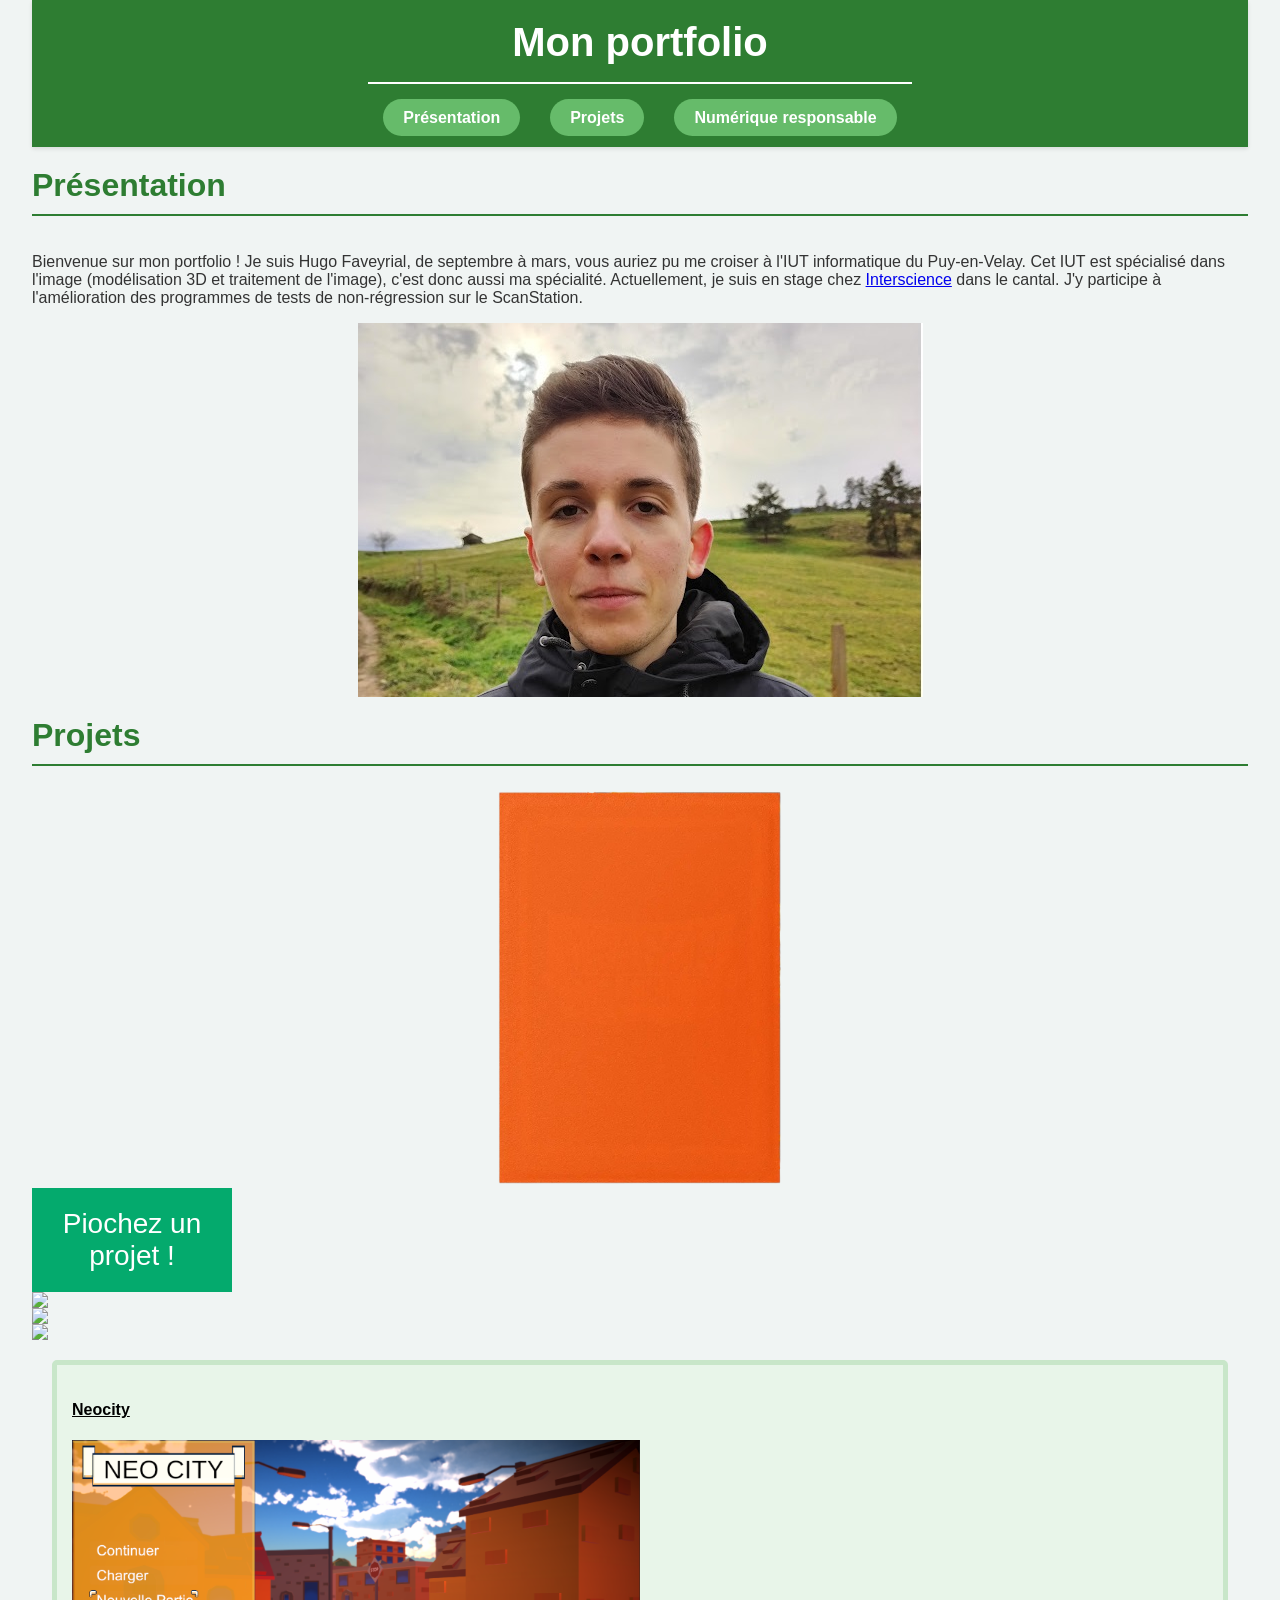
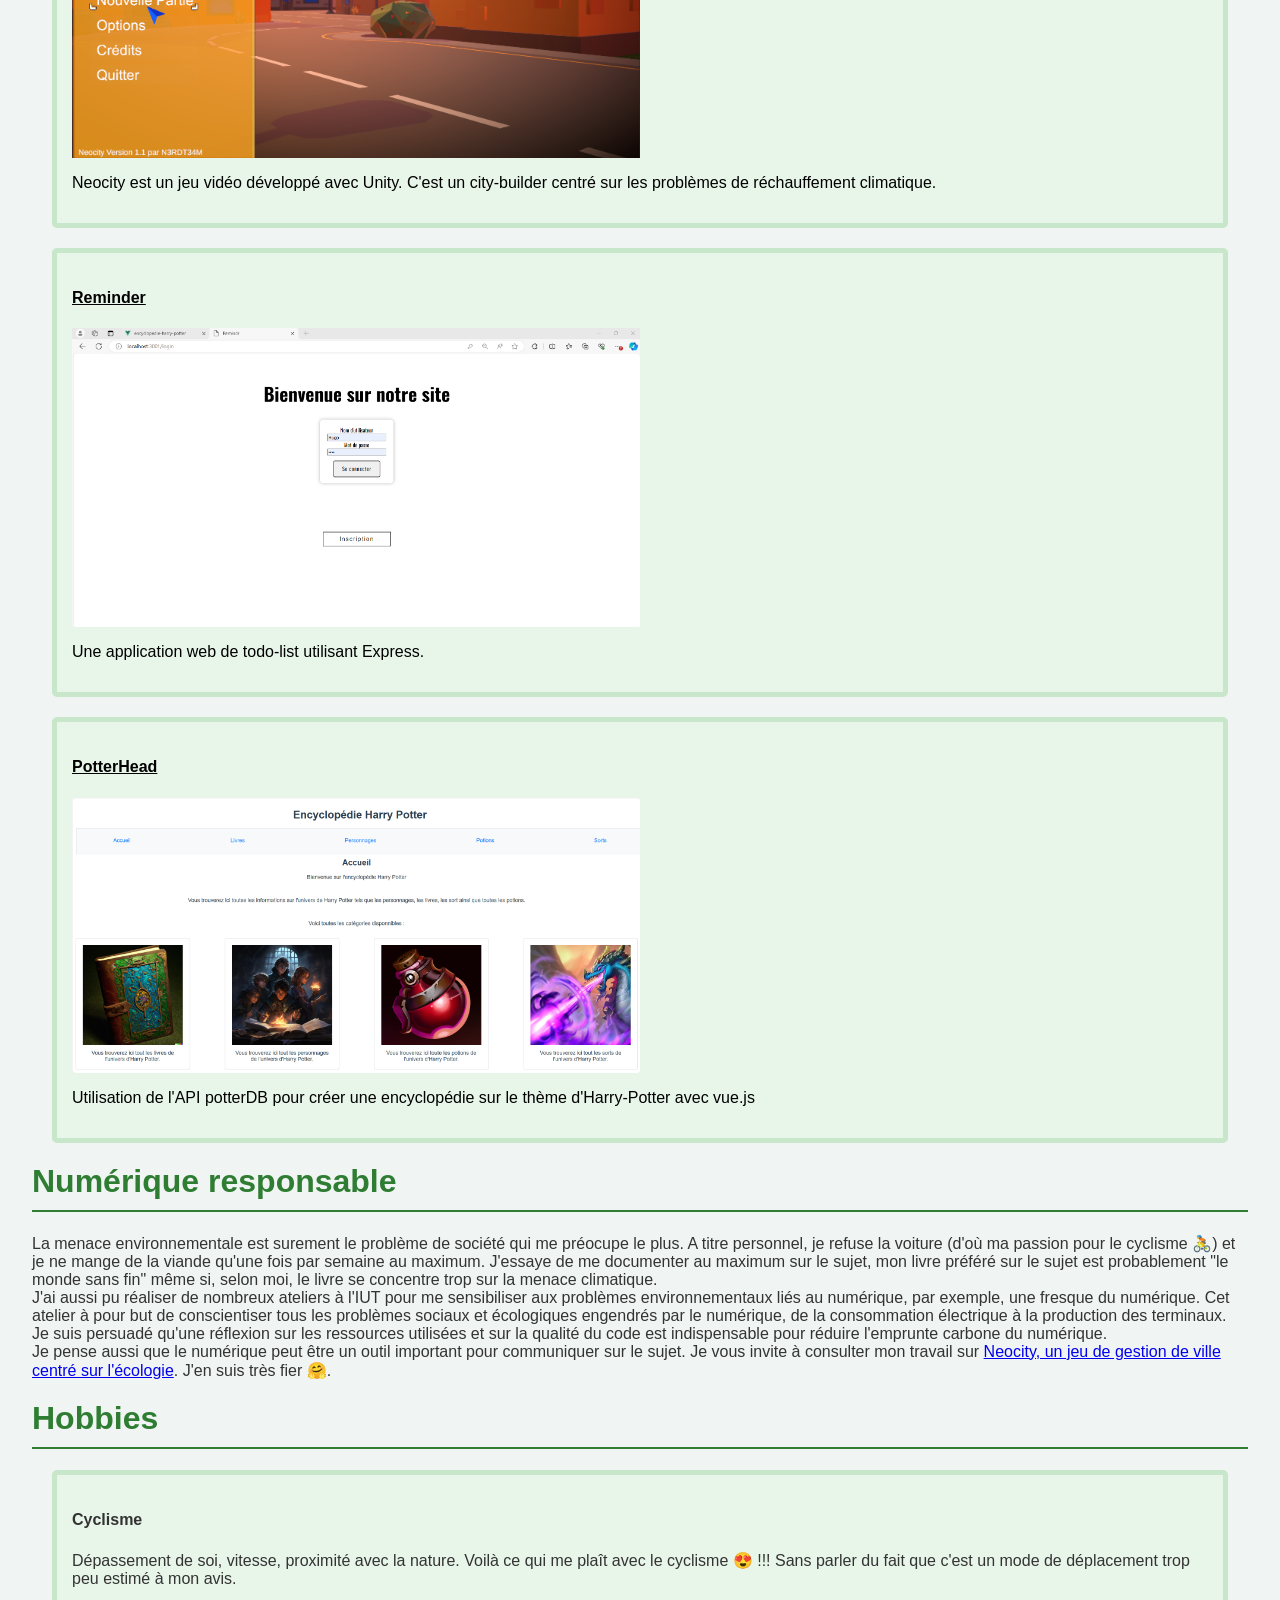
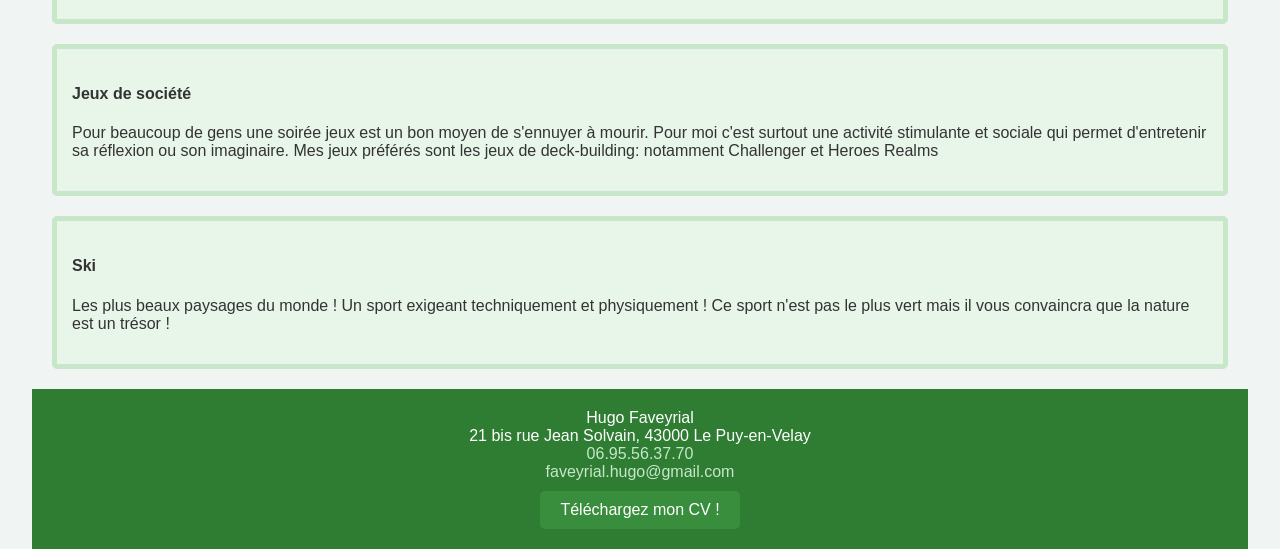
==== index.html @ 8c1b8b64 "ajout du portfolio ajout du portfolio" ====
<head>
    <title>Hugo Faveyrial</title>
    <meta charset="utf-8">
    <link rel="stylesheet" href="css/main.css">
</head>

<header>
    <h2>Mon portfolio</h2>
    <nav class="Shortcuts">
        <ul>
            <li><a href="#Presentation">Présentation</a></li>
            <li><a href="#Projets"">Projets</a></li>
            <li><a href="#NumResp">Numérique responsable</a></li>
        </ul>
    </nav>
</header>

<body>
    <h1 id = "Presentation">Présentation</h1>
    <div id = "hugo">
        <p>Bienvenue sur mon portfolio ! Je suis Hugo Faveyrial, de septembre à mars, vous auriez pu me croiser à l'IUT informatique du Puy-en-Velay. Cet IUT est spécialisé dans l'image (modélisation 3D et traitement de l'image), c'est donc aussi ma spécialité. Actuellement, je suis en stage chez <a href="https://www.interscience.com/fr/">Interscience</a> dans le cantal. J'y participe à l'amélioration des programmes de tests de non-régression sur le ScanStation.</p>
        <img src="images/moi.jpg" alt="Photo de Hugo Faveyrial">
    </div>
    

    <h1 id="Projets"">Projets</h1>

    <div class = 'container_game'>
        <div class="container_deck">
            <img class = "deck" src = "images/sleeve_orange.png">
            <button class="button">Piochez un projet !</button>
        </div>
        
        <div class="container_banch">
            <div class="aCard">
                <img src = "images/">
            </div>
            <div class="aCard">
                <img src = "images/">
            </div>
            <div class="aCard">
                <img src = "images/">
            </div>
        </div>
    </div>

    <a class="aProject" href="projet/Neocity.html">
        <div class="Project">
            <h4>Neocity</h4>
            <img src="images/neoMenu.png">
            <p>Neocity est un jeu vidéo développé avec Unity. C'est un city-builder centré sur les problèmes de réchauffement climatique.</p>
        </div>
    </a>

    <a class="aProject" href ="projet/Reminder.html">
        <div class="Project">
            <h4>Reminder</h4>
            <img src="images/re1.png">
            <p>Une application web de todo-list utilisant Express.</p>
        </div>
    </a>
    <a class="aProject" href ="projet/PotterHead.html">
        <div class="Project">
            <h4>PotterHead</h4>
            <img src="images/pot1.png">
            <p>Utilisation de l'API potterDB pour créer une encyclopédie sur le thème d'Harry-Potter avec vue.js</p>
        </div>
    </a>
    
    <h1 id="NumResp">Numérique responsable</h1>
    <p>La menace environnementale est surement le problème de société qui me préocupe le plus. A titre personnel, je refuse la voiture (d'où ma passion pour le cyclisme 🚴) et je ne mange de la viande qu'une fois par semaine au maximum. J'essaye de me documenter au maximum sur le sujet, mon livre préféré sur le sujet est probablement "le monde sans fin" même si, selon moi, le livre se concentre trop sur la menace climatique.<br/> J'ai aussi pu réaliser de nombreux ateliers à l'IUT pour me sensibiliser aux problèmes environnementaux liés au numérique, par exemple, une fresque du numérique. Cet atelier à pour but de conscientiser tous les problèmes sociaux et écologiques engendrés par le numérique, de la consommation électrique à la production des terminaux.<br/>Je suis persuadé qu'une réflexion sur les ressources utilisées et sur la qualité du code est indispensable pour réduire l'emprunte carbone du numérique.<br/> Je pense aussi que le numérique peut être un outil important pour communiquer sur le sujet. Je vous invite à consulter mon travail sur <a href="projet/Neocity.html">Neocity, un jeu de gestion de ville centré sur l'écologie</a>. J'en suis très fier 🤗.</p>

    <h1>Hobbies</h1>
    <div class="hoobie">
        <h4>Cyclisme</h4>
        <p>Dépassement de soi, vitesse, proximité avec la nature. Voilà ce qui me plaît avec le cyclisme 😍 !!! Sans parler du fait que c'est un mode de déplacement trop peu estimé à mon avis.</p>
    </div>

    <div class="hoobie">
        <h4>Jeux de société</h4>
        <p>Pour beaucoup de gens une soirée jeux est un bon moyen de s'ennuyer à mourir. Pour moi c'est surtout une activité stimulante et sociale qui permet d'entretenir sa réflexion ou son imaginaire. Mes jeux préférés sont les jeux de deck-building: notamment Challenger et Heroes Realms</p>
    </div>

    <div class="hoobie">
        <h4>Ski</h4>
        <p>Les plus beaux paysages du monde ! Un sport exigeant techniquement et physiquement ! Ce sport n'est pas le plus vert mais il vous convaincra que la nature est un trésor !</p>
    </div>
</body>

<footer>
    Hugo Faveyrial<br/>
    21 bis rue Jean Solvain, 43000 Le Puy-en-Velay<br/>
    <a href="tel:0695563770">06.95.56.37.70</a><br/>
    <a href="mailto:faveyrial.hugo@gmail.com">faveyrial.hugo@gmail.com</a><br/>
    <a class = "boutonCV" href="CVHugoF.pdf">Téléchargez mon CV !</a>
</footer>
---- css/main.css ----
html {
    display: flex;
    justify-content: center;
}

.Project img {
    width: 50%;
}


body {
    font-family: Arial, sans-serif;
    margin: 0;
    padding: 0;
    background-color: #f0f4f3;
    color: #333;
    width:95%
}


header {
    background-color: #2e7d32;
    color: white;
    padding: 20px 0;
    text-align: center;
    box-shadow: 0 2px 4px rgba(0, 0, 0, 0.1);
    top: 0;
    z-index: 1000;
}

header h2 {
    margin: 0;
    font-size: 2.5em;
    font-weight: bold;
    padding-bottom: 7px;
    display: inline-block;
}

#hugo{
    display: flex;
    min-width: 500px;
    align-items: center;
    flex-direction: column;
    justify-content: center;
}

a .Project p, a .Project h4{
    color: black;
}

a .Project h4{
    text-decoration: underline;
}

.aProject{
    text-decoration: none;
}

.aProject:visited{
    color: black;
}

nav.Shortcuts {
    margin-top: 10px;
    display:flex;
    justify-content: center;
}

nav.Shortcuts ul {
    list-style-type: none;
    padding: 0;
    margin: 0;
    display: flex;
    justify-content: center;
    border-top: 2px solid white;
    padding-top: 25px;
}

nav.Shortcuts ul li {
    margin: 0 15px;
}

nav.Shortcuts ul li a {
    color: white;
    text-decoration: none;
    font-weight: bold;
    padding: 10px 20px;
    border-radius: 25px;
    background-color: #66bb6a;
    transition: transform 0.3s;
}

nav.Shortcuts ul li:hover {
    transform: scale(1.1);
}

h1 {
    color: #2e7d32;
    border-bottom: 2px solid #2e7d32;
    padding-bottom: 10px;
    margin-top: 20px;
}

.Project, .hoobie {
    background-color: #e8f5e9;
    margin: 20px;
    padding: 15px;
    border: 5px solid #c8e6c9;
    border-radius: 5px;
}

.Project img, .hoobie img {
    max-width: 100%;
    height: auto;
    display: block;
    margin: 10px 0;
}

footer {
    background-color: #2e7d32;
    color: white;
    text-align: center;
    padding: 20px;
}

footer a {
    color: #c8e6c9;
    text-decoration: none;
}

footer a:hover {
    text-decoration: underline;
}

.boutonCV {
    display: inline-block;
    margin-top: 10px;
    padding: 10px 20px;
    background-color: #388e3c;
    color: white;
    text-decoration: none;
    border-radius: 5px;
}

.boutonCV:hover {
    background-color: #2e7d32;
}













.carousel {
    position:relative;
    width: 80%;
    max-width: 1000px;
    max-height: 700px;
    overflow: hidden;
    border: 2px solid #ddd;
    border-radius: 10px;
  }

  .slides {
    display: flex;
    transition: transform 1s ease;
    width: 100%;
  }

  .slide {
    width: 100%;
    flex-shrink: 0;
  }

  .slide img {
    width: 100%;
    display: block;
    border-radius: 10px;
  }

  .thumbnails {
    position: absolute;
    bottom: 10px;
    right: 10px;
    display: flex;
    gap: 5px;
  }

  .thumbnail {
    width: 70px;
    overflow: hidden;
    border: 2px solid #fff;
    border-radius: 5px;
    cursor: pointer;
  }

  .thumbnail img {
    width: 100%;
    display: block;
  }

  /* Keyframes for automatic slide change */
  @keyframes slide {
    0% { transform: translateX(0%); }
    20% { transform: translateX(0%); }
    25% { transform: translateX(-100%); }
    45% { transform: translateX(-100%); }
    50% { transform: translateX(-200%); }
    70% { transform: translateX(-200%); }
    75% { transform: translateX(-300%); }
    95% { transform: translateX(-300%); }
    100% { transform: translateX(0%); }
  }

  .slides {
    animation: slide 5s infinite;
  }

  .carousel input {
    display: none;
  }

  .thumbnails input:checked + label .thumbnail {
    border-color: #007bff;
  }

  #thumb1:checked ~ .slides { animation: none; transform: translateX(0%); }
  #thumb2:checked ~ .slides { animation: none; transform: translateX(-100%); }
  #thumb3:checked ~ .slides { animation: none; transform: translateX(-200%); }
  #thumb4:checked ~ .slides { animation: none; transform: translateX(-300%); }

  .button {
    position: relative;
    background-color: #04AA6D;
    border: none;
    font-size: 28px;
    color: #FFFFFF;
    padding: 20px;
    width: 200px;
    text-align: center;
    transition-duration: 0.4s;
    text-decoration: none;
    overflow: hidden;
    cursor: pointer;
  }
  
  .button:after {
    content: "";
    background: #f1f1f1;
    display: block;
    position: absolute;
    padding-top: 300%;
    padding-left: 350%;
    margin-left: -20px !important;
    margin-top: -120%;
    opacity: 0;
    transition: all 0.8s
  }
  
  .button:active:after {
    padding: 0;
    margin: 0;
    opacity: 1;
    transition: 0s
  }

  .container_deck{
    display:flex;
    flex-direction: column;
  }

  .deck{
    max-height: 400px;
    width:auto;
    object-fit:contain;
  }
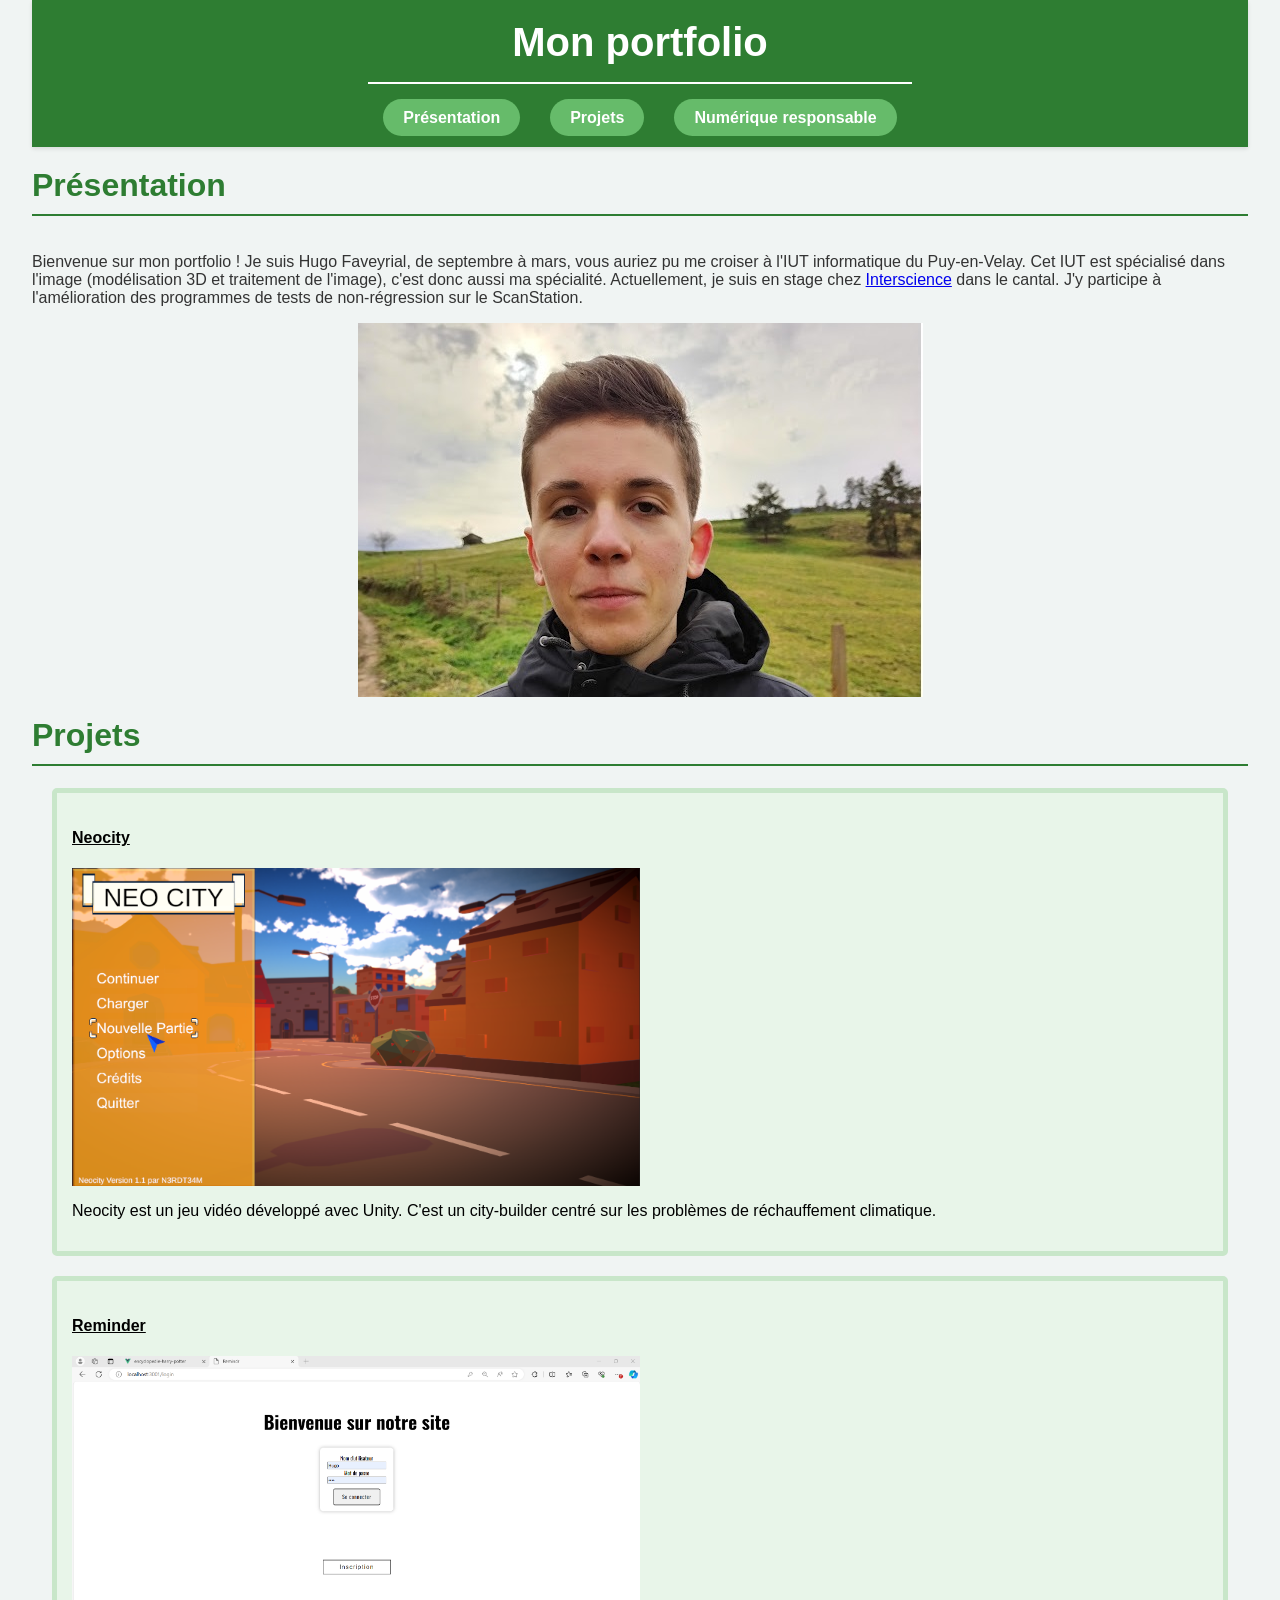
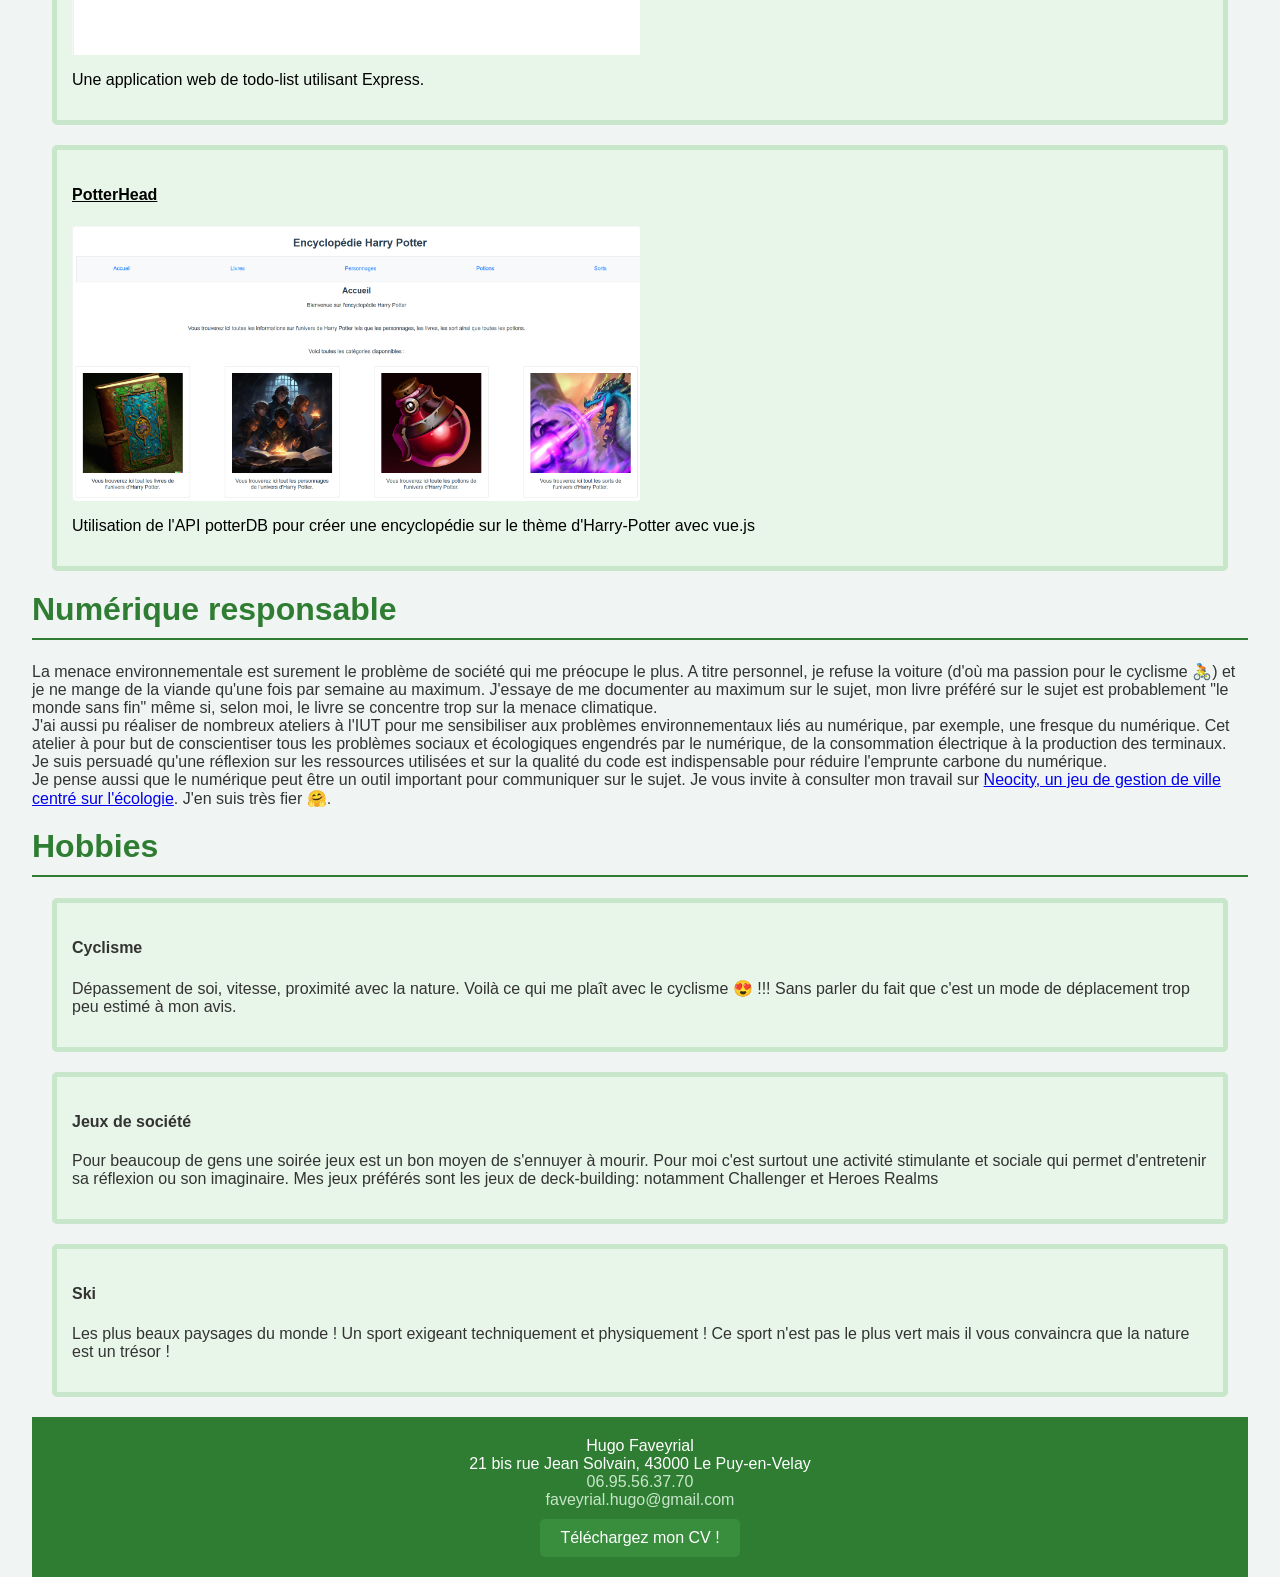
==== commit 315f690b: "Update index.html" ====
--- a/index.html
+++ b/index.html
@@ -24,25 +24,6 @@
     
 
     <h1 id="Projets"">Projets</h1>
-
-    <div class = 'container_game'>
-        <div class="container_deck">
-            <img class = "deck" src = "images/sleeve_orange.png">
-            <button class="button">Piochez un projet !</button>
-        </div>
-        
-        <div class="container_banch">
-            <div class="aCard">
-                <img src = "images/">
-            </div>
-            <div class="aCard">
-                <img src = "images/">
-            </div>
-            <div class="aCard">
-                <img src = "images/">
-            </div>
-        </div>
-    </div>
 
     <a class="aProject" href="projet/Neocity.html">
         <div class="Project">
